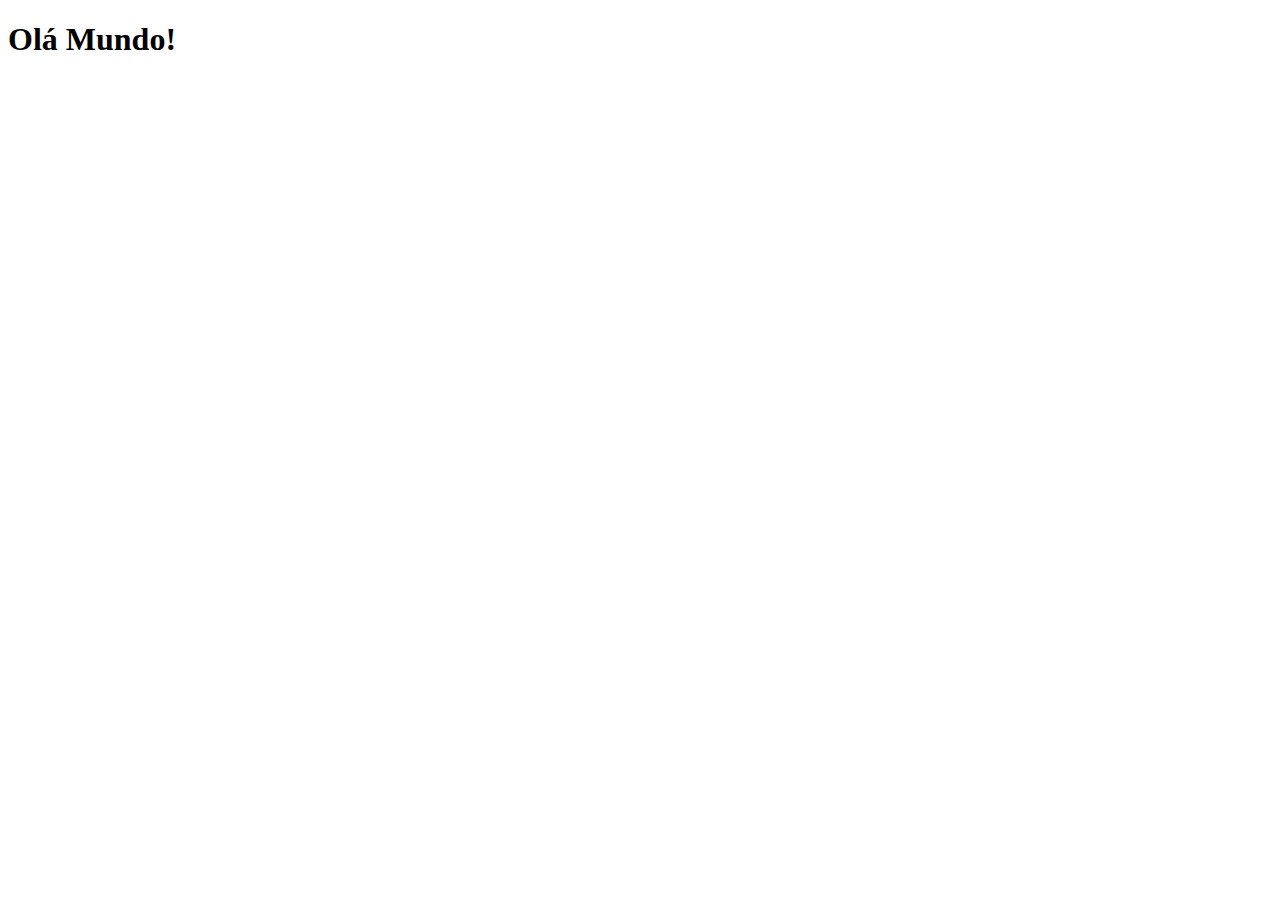
==== index.html @ 635721fa "criado o idex" ====
<!DOCTYPE html>
<html lang="pt-br">
<head>
    <meta charset="UTF-8">
    <meta http-equiv="X-UA-Compatible" content="IE=edge">
    <meta name="viewport" content="width=device-width, initial-scale=1.0">
    <title>Projeto Redes Sociais</title>
    <link rel="shortcut icon" href="favicon.ico" type="image/x-icon">
</head>
<body>
    <h1>Olá Mundo!</h1>
</body>
</html>
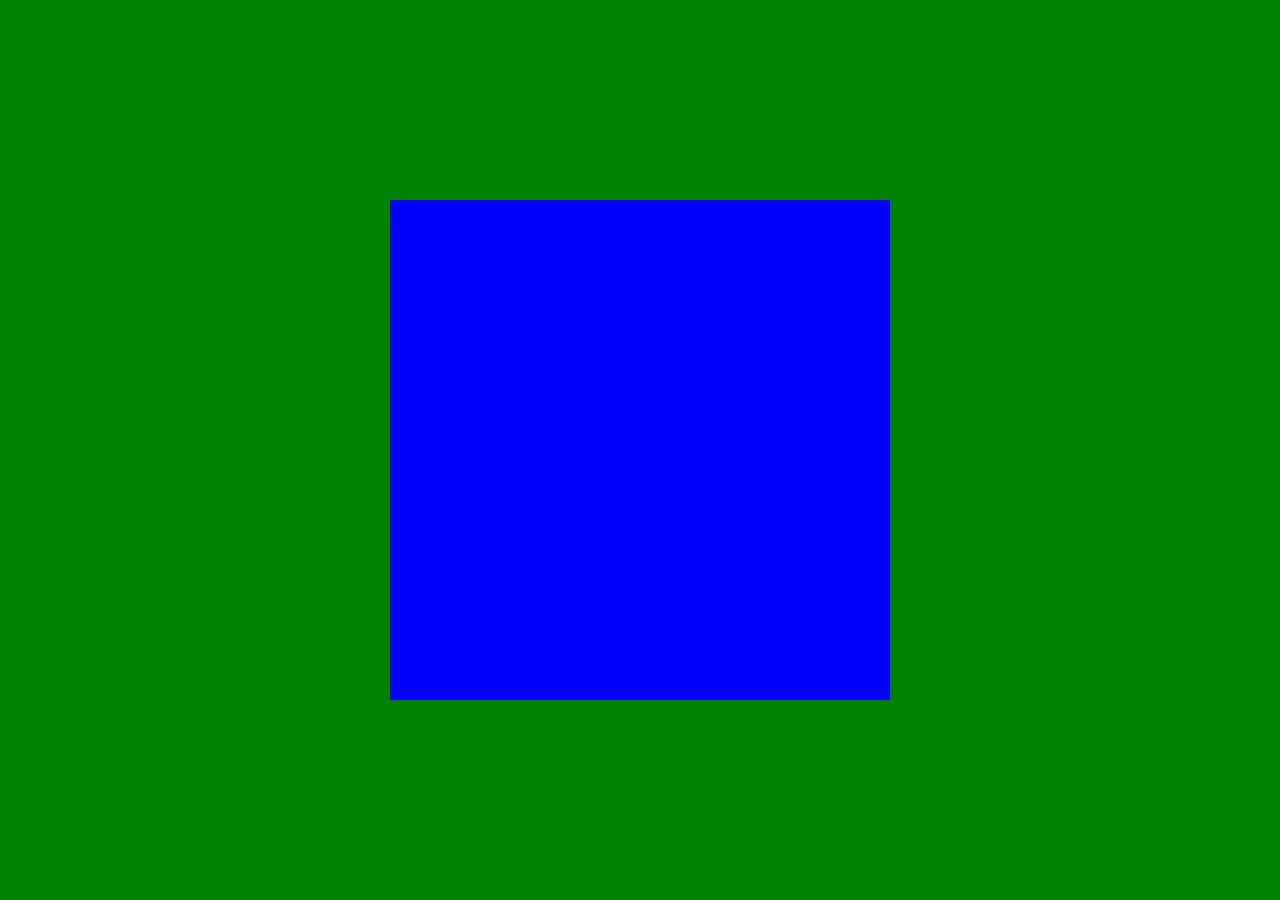
==== commit ef4202c2: "primeiros codigos" ====
--- a/index.html
+++ b/index.html
@@ -6,8 +6,16 @@
     <meta name="viewport" content="width=device-width, initial-scale=1.0">
     <title>Projeto Redes Sociais</title>
     <link rel="shortcut icon" href="favicon.ico" type="image/x-icon">
+    <link rel="stylesheet" href="estilos/style.css">
 </head>
 <body>
-    <h1>Olá Mundo!</h1>
+    <main>
+        <section id="telefone">
+            
+        </section>
+        <section id="redes-sociais">
+
+        </section>
+    </main>
 </body>
 </html>--- a/estilos/style.css
+++ b/estilos/style.css
@@ -0,0 +1,32 @@
+@charset "UTF-8";
+
+*{
+    margin: 0px;
+    padding: 0px;
+    font-family: 'Segoe UI', Tahoma, Geneva, Verdana, sans-serif;
+}
+
+html, body{
+    height: 100vh;
+    width: 100vw;
+    background-color: black;
+
+}
+
+main{
+    height: 100vh;
+    position: relative;
+    background-color: green;
+}
+
+#telefone{
+    position: absolute;
+    top: 50%;
+    left: 50%;
+    transform: translate(-50%, -50%);
+    height: 500px;
+    width: 500px;
+    background-color: blue;
+}
+
+
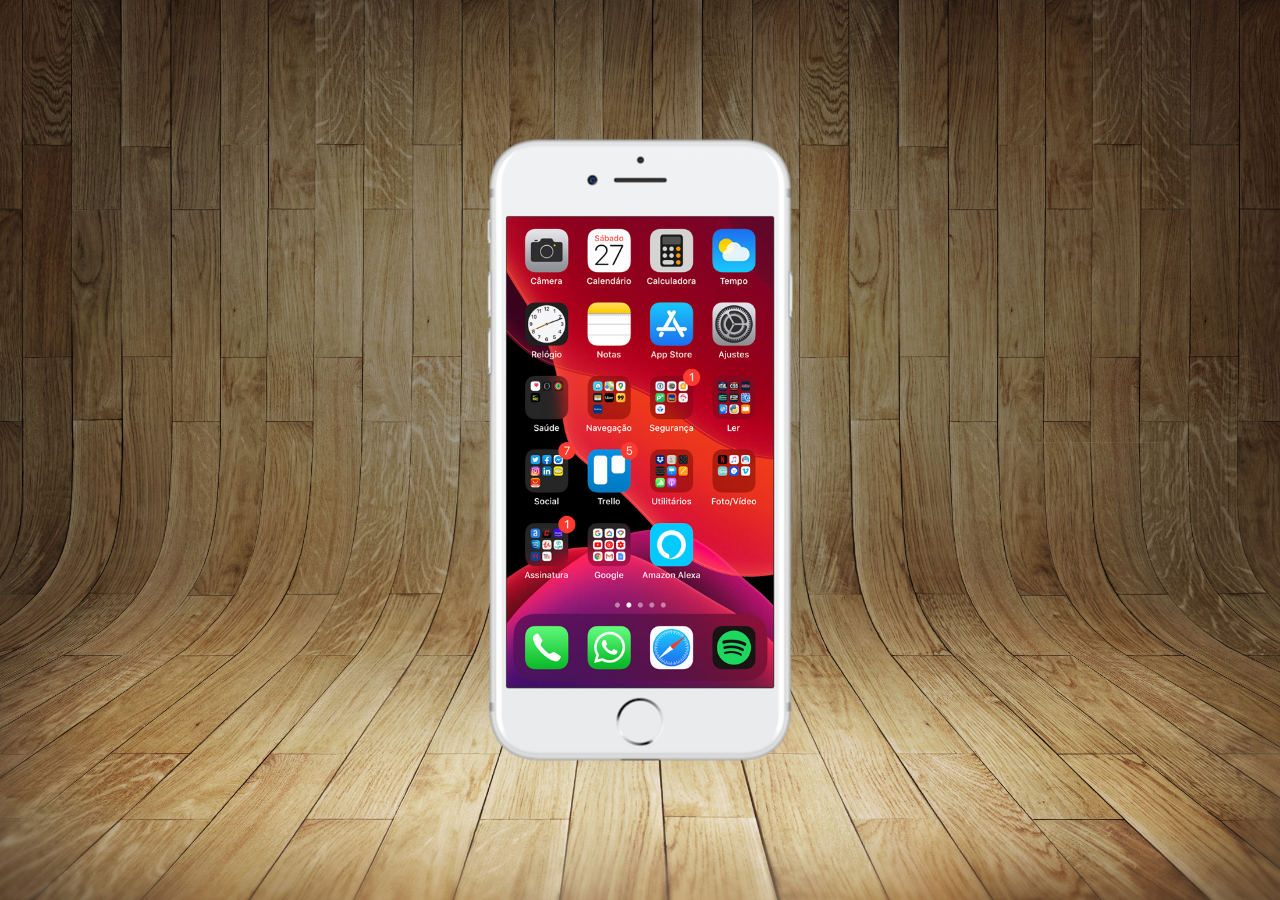
==== commit 5807dd3b: "Criei a tela" ====
--- a/index.html
+++ b/index.html
@@ -11,7 +11,7 @@
 <body>
     <main>
         <section id="telefone">
-            
+            <iframe src="home.html" frameborder="0" name="tela" id="tela"></iframe>
         </section>
         <section id="redes-sociais">
 
--- a/estilos/style.css
+++ b/estilos/style.css
@@ -13,10 +13,16 @@
 
 }
 
+body{
+    background: url('../imagens/fundo-madeira.jpg') no-repeat top center;
+    background-size: cover;
+    background-attachment: fixed;
+    
+}
+
 main{
     height: 100vh;
     position: relative;
-    background-color: green;
 }
 
 #telefone{
@@ -24,9 +30,21 @@
     top: 50%;
     left: 50%;
     transform: translate(-50%, -50%);
-    height: 500px;
-    width: 500px;
-    background-color: blue;
+    height: 627px;
+    width: 311px;
+    background-image: url('../imagens/frame-iphone.png');
+    background-repeat: no-repeat;
+    
+
+}
+
+#tela{
+    position: relative;
+    top: 80px;
+    left: 22px;
+    height: 471px;
+    width: 267px;
+    
 }
 
 
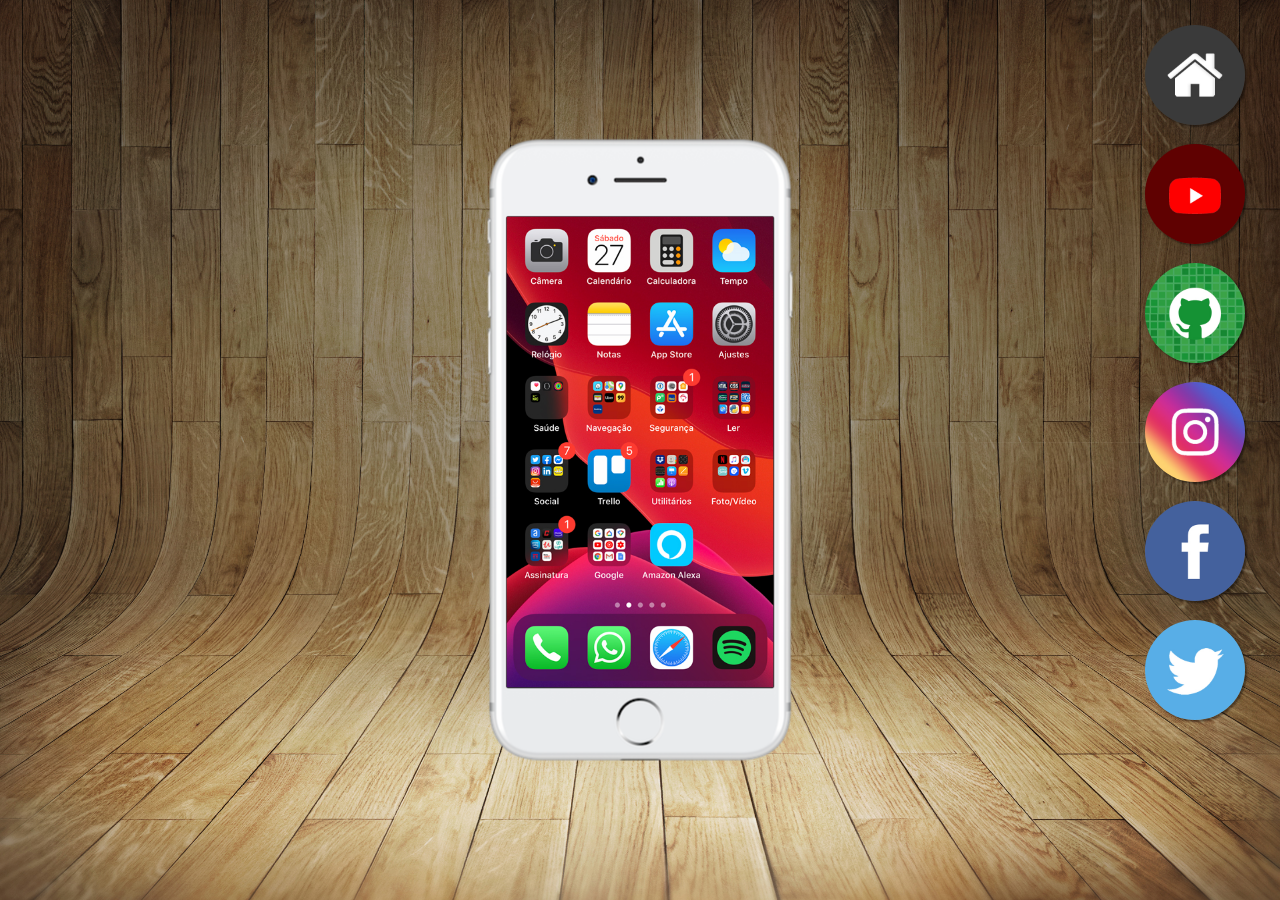
==== commit 60cdcaa9: "criei os botoes" ====
--- a/index.html
+++ b/index.html
@@ -14,7 +14,12 @@
             <iframe src="home.html" frameborder="0" name="tela" id="tela"></iframe>
         </section>
         <section id="redes-sociais">
-
+            <a href="#" target="tela"><img src="imagens/logo-home.jpg" alt="Home"></a><br>
+            <a href="#" target="tela"><img src="imagens/logo-youtube.jpg" alt="YouTube"></a><br>
+            <a href="#" target="tela"><img src="imagens/logo-github.jpg" alt="Instragram"></a><br>
+            <a href="#" target="tela"><img src="imagens/logo-instagram.jpg" alt="GitHub"></a><br>
+            <a href="#" target="tela"><img src="imagens/logo-facebook.jpg" alt="Facebook"></a><br>
+            <a href="#" target="tela"><img src="imagens/logo-twitter.jpg" alt="Twitter"></a>
         </section>
     </main>
 </body>
--- a/estilos/style.css
+++ b/estilos/style.css
@@ -47,4 +47,36 @@
     
 }
 
+#redes-sociais{
+    text-align: right;
+    padding: 25px;
+    margin-right: 10px;
+    
+    
+}
 
+#redes-sociais a{
+    
+}
+
+#redes-sociais img{    
+    width: 100px;
+    height: 100px;
+    margin-bottom: 15px;
+    border-radius: 50%;
+    box-shadow: 2px 2px 2px rgba(0, 0, 0, 0.404);
+    box-sizing: border-box; /*Faz a borda fazer parte da caixa e não empurra os conteúdos externos quando usar o :hover */
+    
+}
+
+#redes-sociais img:hover{
+    border: 2px solid rgb(255, 255, 255);
+    box-shadow: 5px 5px 10px rgba(0, 0, 0, 0.568);
+    transform: translate(-5px, -5px);
+    transition: 200ms;
+    
+}
+
+
+
+
